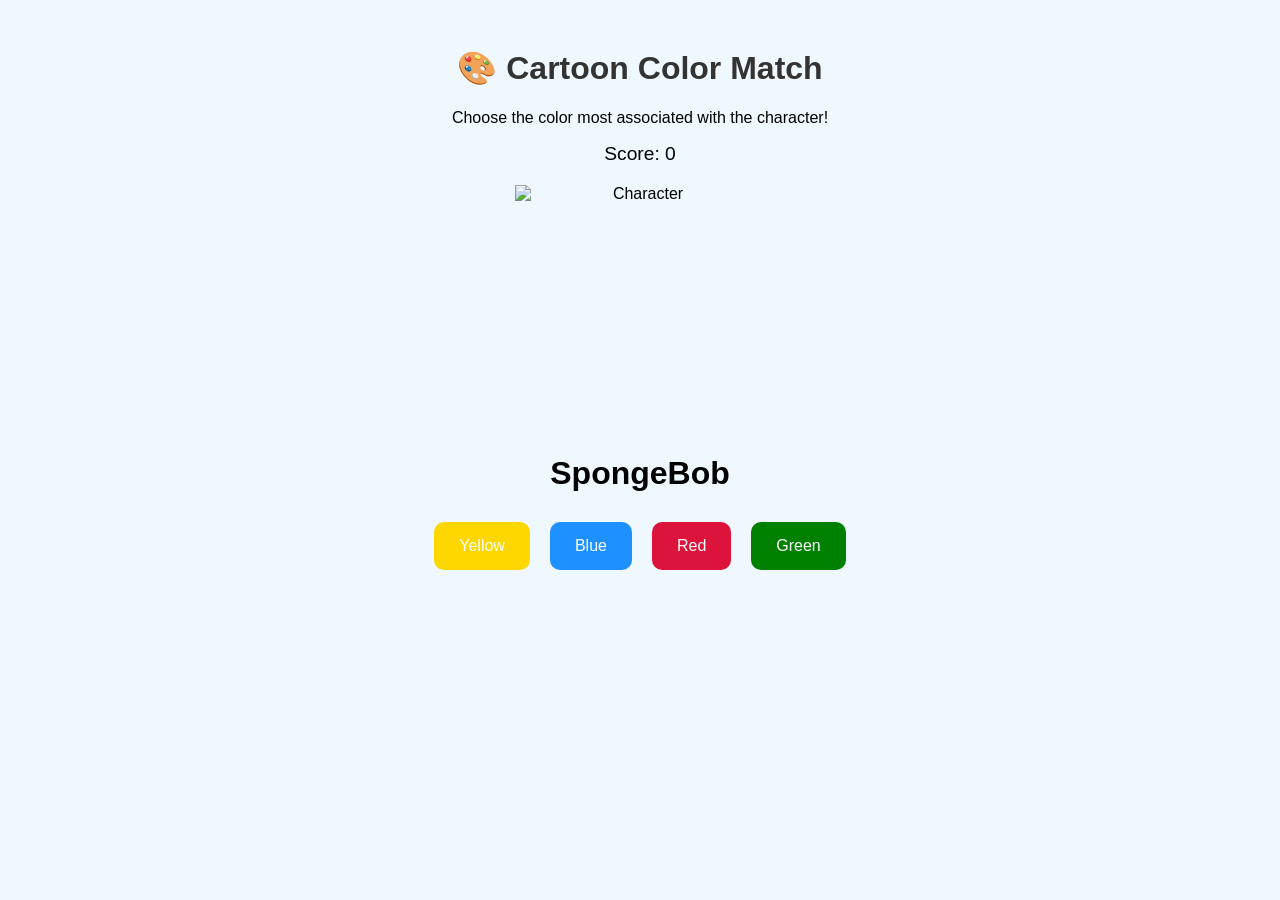
==== index.html @ 923e01b7 "1js" ====
<!DOCTYPE html>
<html lang="en">
<head>
    <meta charset="UTF-8">
    <meta name="viewport" content="width=device-width, initial-scale=1.0">
    <title>Cartoon Color Match</title>
    <link rel="stylesheet" href="css/style.css">
    <script src="js/game.js" defer></script>
</head>
<body>

    <h1>🎨 Cartoon Color Match</h1>
    <p>Choose the color most associated with the character!</p>

    <div id="score">Score: 0</div>
    <img id="character-image" src="" alt="Character">
    <div id="character"></div>

    <div id="buttons"></div>

    <div id="result"></div>
    
</body>
</html>
---- css/style.css ----
body {
    font-family: Arial, sans-serif;
    text-align: center;
    background: #f0f8ff;
    padding: 20px;
}

h1 {
    color: #333;
}

#character-image {
    width: 250px;
    height: 250px;
    object-fit: contain;
    margin: 20px auto;
    display: block;
}

.game-container {
    max-width: 600px;
    margin: auto;
}

#character {
    font-size: 2rem;
    margin: 20px;
    font-weight: bold;
}

.color-btn {
    padding: 15px 25px;
    margin: 10px;
    border: none;
    border-radius: 10px;
    font-size: 1rem;
    cursor: pointer;
    color: white;
    transition: transform 0.2s;
}

.color-btn:hover {
    transform: scale(1.05);
}

#result {
    font-size: 1.4rem;
    margin-top: 20px;
    font-weight: bold;
}

#score {
    font-size: 1.2rem;
    margin-bottom: 15px;
}
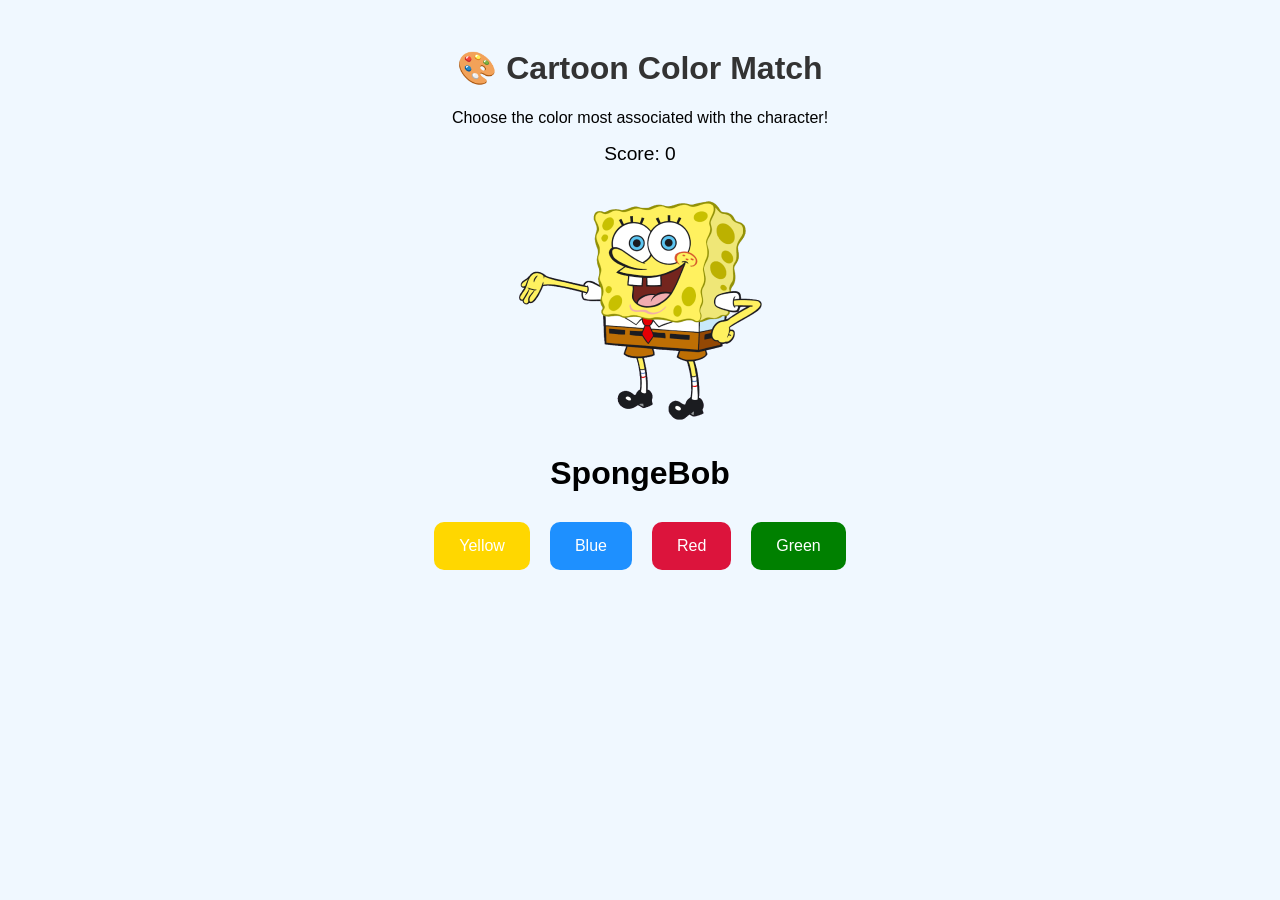
==== commit 072f0527: "jsp" ====
--- a/index.html
+++ b/index.html
@@ -4,21 +4,25 @@
     <meta charset="UTF-8">
     <meta name="viewport" content="width=device-width, initial-scale=1.0">
     <title>Cartoon Color Match</title>
+
     <link rel="stylesheet" href="css/style.css">
     <script src="js/game.js" defer></script>
 </head>
+
 <body>
 
     <h1>🎨 Cartoon Color Match</h1>
     <p>Choose the color most associated with the character!</p>
 
     <div id="score">Score: 0</div>
+
     <img id="character-image" src="" alt="Character">
+
     <div id="character"></div>
 
     <div id="buttons"></div>
 
     <div id="result"></div>
-    
+
 </body>
 </html>
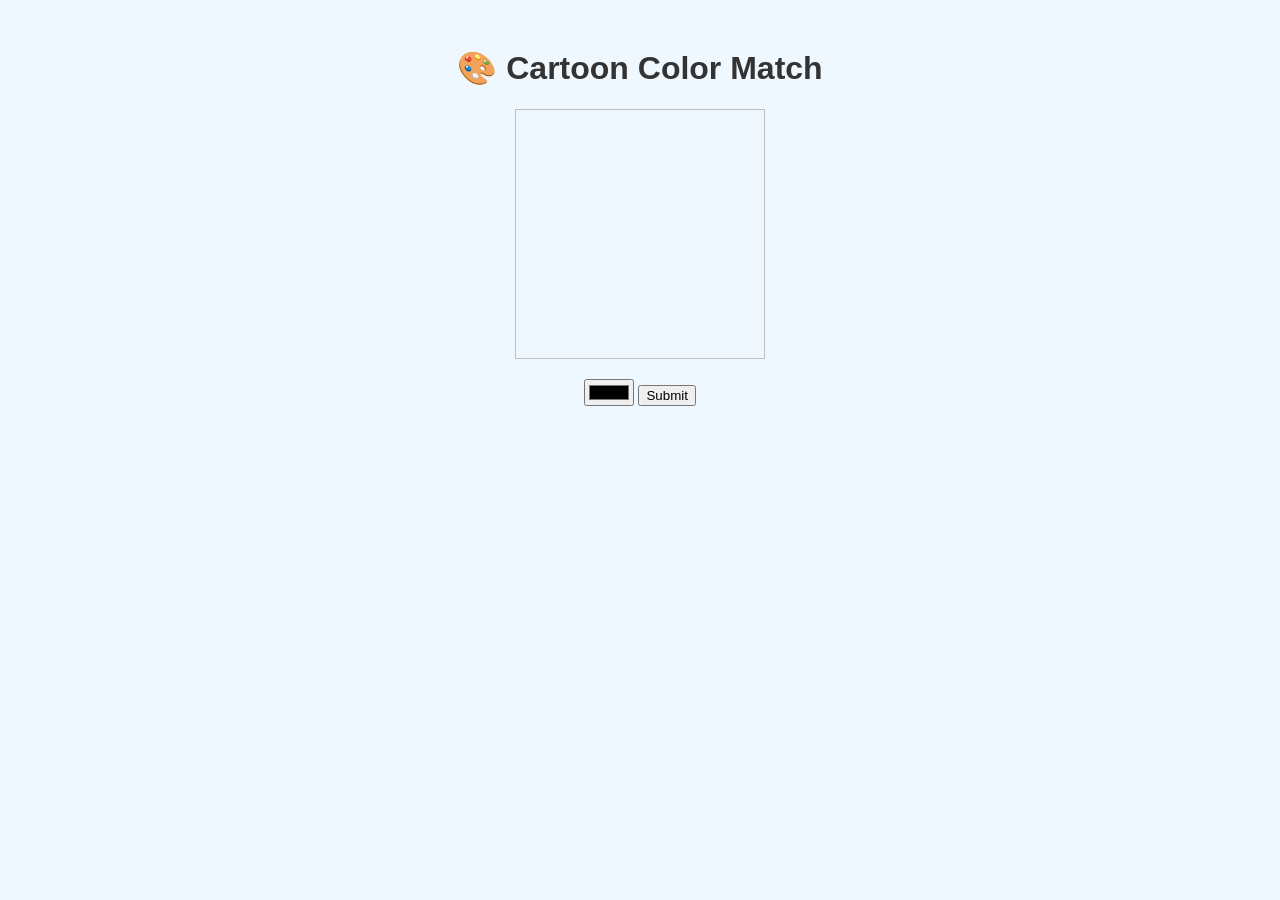
==== commit e9b44ee8: "change the game" ====
--- a/index.html
+++ b/index.html
@@ -1,5 +1,6 @@
 <!DOCTYPE html>
 <html lang="en">
+
 <head>
     <meta charset="UTF-8">
     <meta name="viewport" content="width=device-width, initial-scale=1.0">
@@ -12,17 +13,19 @@
 <body>
 
     <h1>🎨 Cartoon Color Match</h1>
-    <p>Choose the color most associated with the character!</p>
+    <h2 id="question"></h2>
 
-    <div id="score">Score: 0</div>
+    <img id="character-image">
 
-    <img id="character-image" src="" alt="Character">
+    <input type="color" id="colorPicker">
 
-    <div id="character"></div>
-
-    <div id="buttons"></div>
+    <button id="submitBtn">
+        Submit
+    </button>
 
     <div id="result"></div>
+    <div id="score"></div>
 
 </body>
+
 </html>
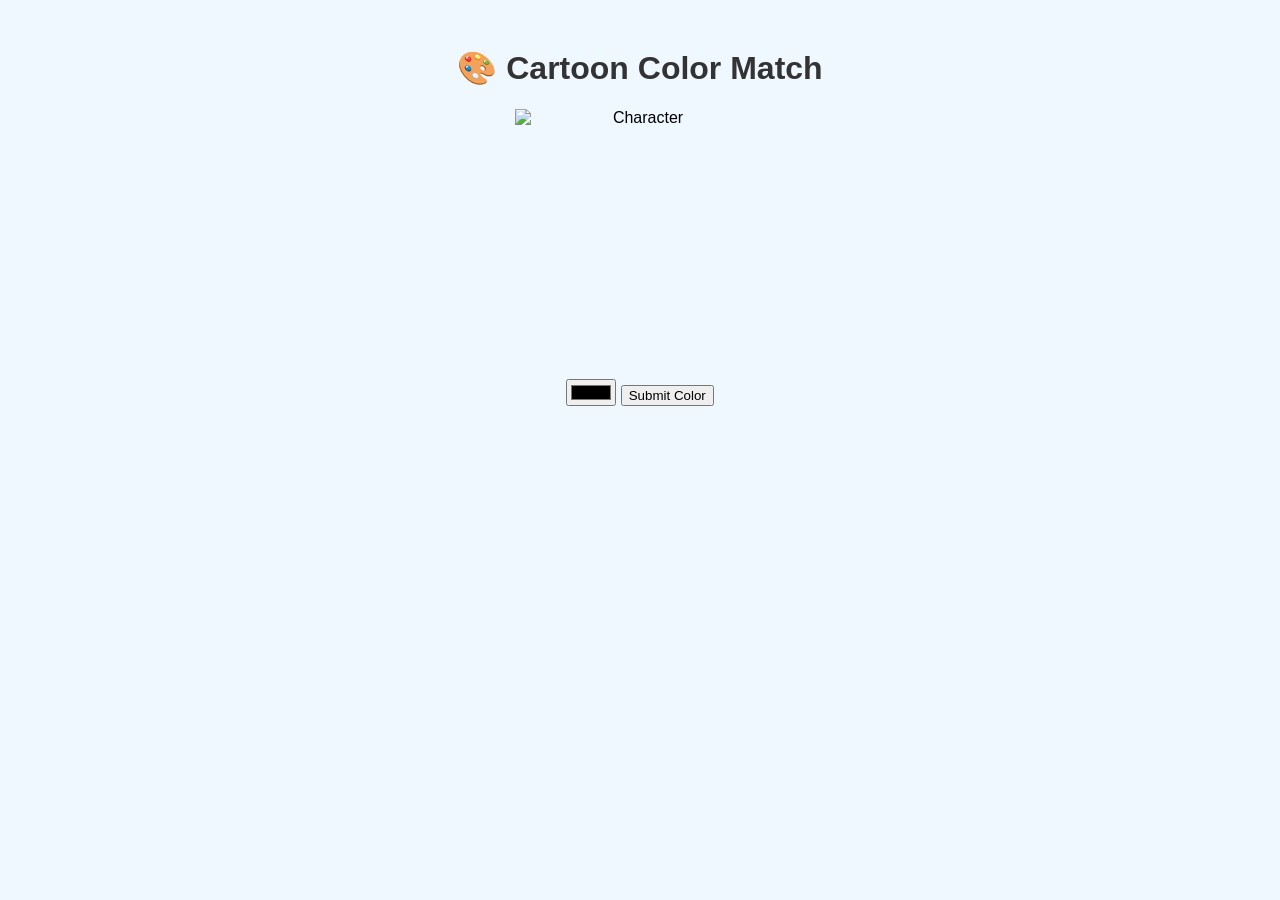
==== commit 4fa7764a: "change the color" ====
--- a/index.html
+++ b/index.html
@@ -15,12 +15,12 @@
     <h1>🎨 Cartoon Color Match</h1>
     <h2 id="question"></h2>
 
-    <img id="character-image">
+    <img id="character-image" src="" alt="Character">
 
     <input type="color" id="colorPicker">
 
-    <button id="submitBtn">
-        Submit
+    <button onclick="checkAnswer()">
+        Submit Color
     </button>
 
     <div id="result"></div>
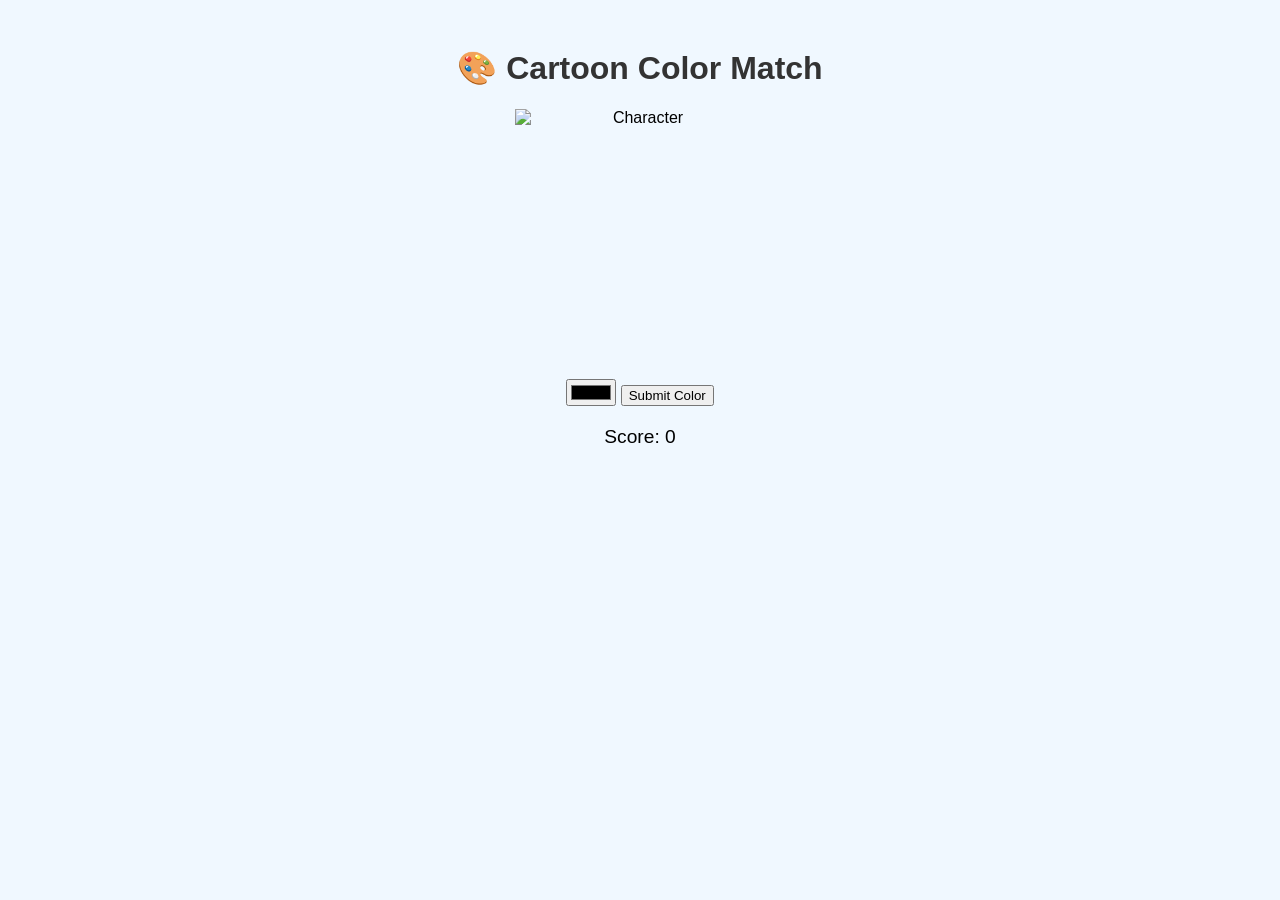
==== commit cb218b6c: "change" ====
--- a/index.html
+++ b/index.html
@@ -19,12 +19,11 @@
 
     <input type="color" id="colorPicker">
 
-    <button onclick="checkAnswer()">
-        Submit Color
-    </button>
+    <button onclick="checkAnswer()">Submit Color</button>
 
     <div id="result"></div>
-    <div id="score"></div>
+
+    <div id="score">Score: 0</div>
 
 </body>
 
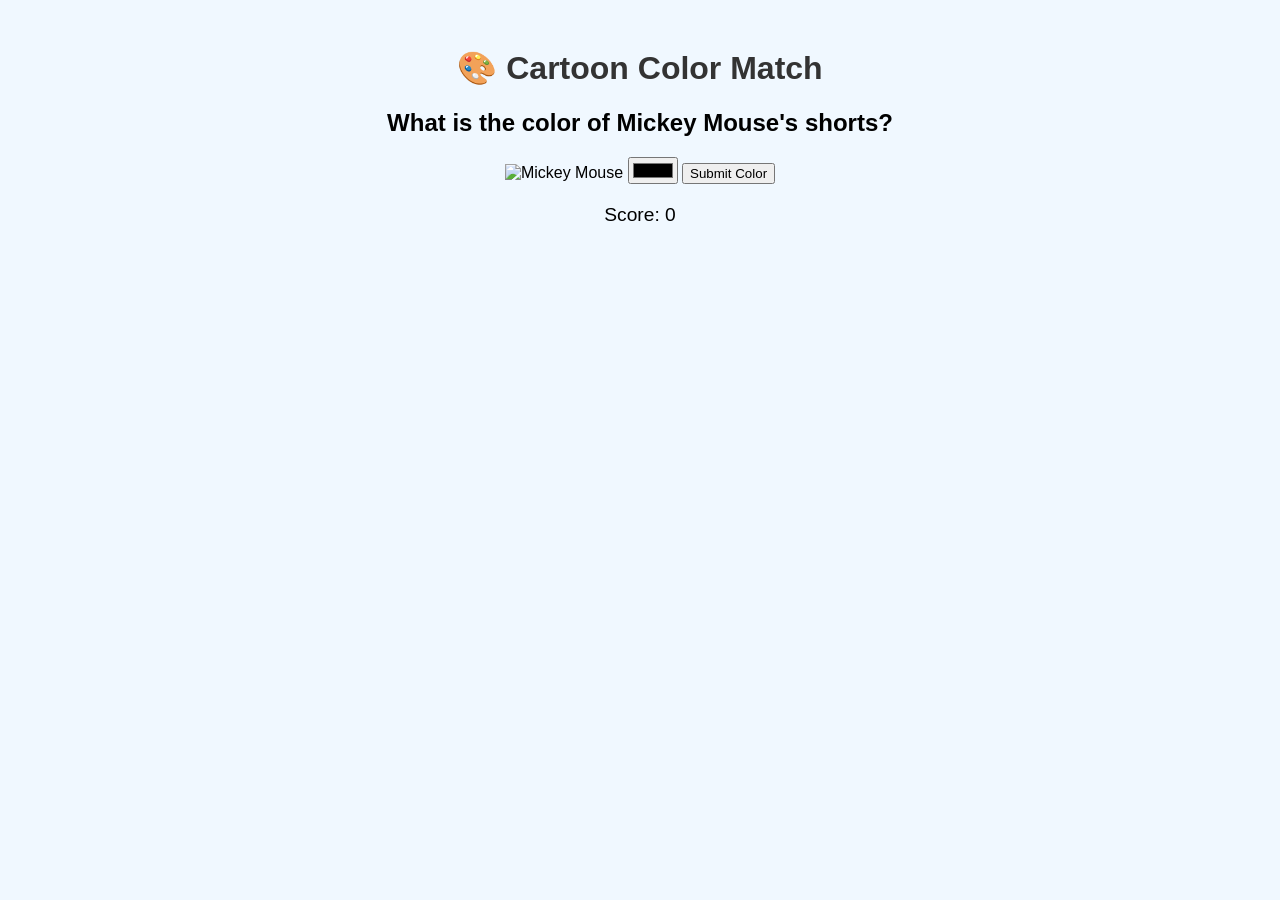
==== commit bb8b2c85: "too much to say" ====
--- a/index.html
+++ b/index.html
@@ -15,7 +15,10 @@
     <h1>🎨 Cartoon Color Match</h1>
     <h2 id="question"></h2>
 
-    <img id="character-image" src="" alt="Character">
+    <div id="image-container">
+    <img id="character-image" src="" />
+    <div id="color-overlay"></div>
+</div>
 
     <input type="color" id="colorPicker">
 
--- a/css/style.css
+++ b/css/style.css
@@ -9,12 +9,25 @@
     color: #333;
 }
 
+#image-container {
+    position: relative;
+    display: inline-block;
+}
+
 #character-image {
-    width: 250px;
-    height: 250px;
-    object-fit: contain;
-    margin: 20px auto;
     display: block;
+}
+
+#color-overlay {
+    position: absolute;
+    top: 0;
+    left: 0;
+    width: 100%;
+    height: 100%;
+
+    pointer-events: none;
+    mix-blend-mode: multiply;
+    opacity: 0.6; /* adjust strength */
 }
 
 .game-container {
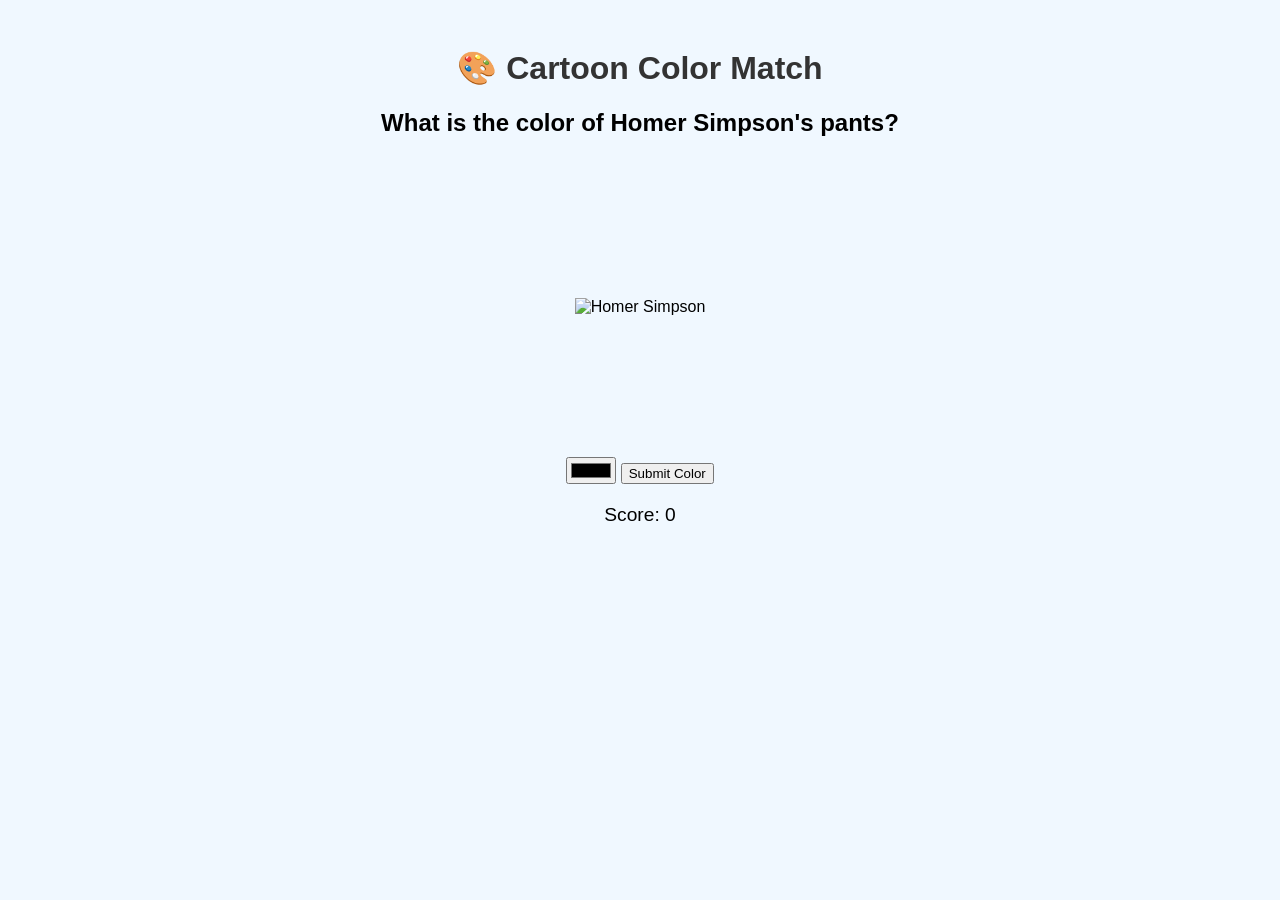
==== commit 49c4837c: "changes" ====
--- a/index.html
+++ b/index.html
@@ -16,9 +16,9 @@
     <h2 id="question"></h2>
 
     <div id="image-container">
-    <img id="character-image" src="" />
-    <div id="color-overlay"></div>
-</div>
+        <img id="character-image" />
+        <div class="color-layer" id="color-layer"></div>
+    </div>
 
     <input type="color" id="colorPicker">
 
--- a/css/style.css
+++ b/css/style.css
@@ -11,23 +11,32 @@
 
 #image-container {
     position: relative;
-    display: inline-block;
+    width: 300px;      /* fixed game area */
+    height: 300px;     /* fixed game area */
+    margin: 0 auto;    /* center on screen */
+    display: flex;
+    align-items: center;
+    justify-content: center;
+    overflow: hidden;  /* prevents overflow */
+    background: transparent;
 }
 
-#character-image {
-    display: block;
+#image-container {
+    position: relative;
+    width: 300px;
+    height: 300px;
 }
 
-#color-overlay {
+.color-layer {
     position: absolute;
+    width: 100%;
+    height: 100%;
     top: 0;
     left: 0;
-    width: 100%;
-    height: 100%;
 
     pointer-events: none;
     mix-blend-mode: multiply;
-    opacity: 0.6; /* adjust strength */
+    opacity: 0.6;
 }
 
 .game-container {
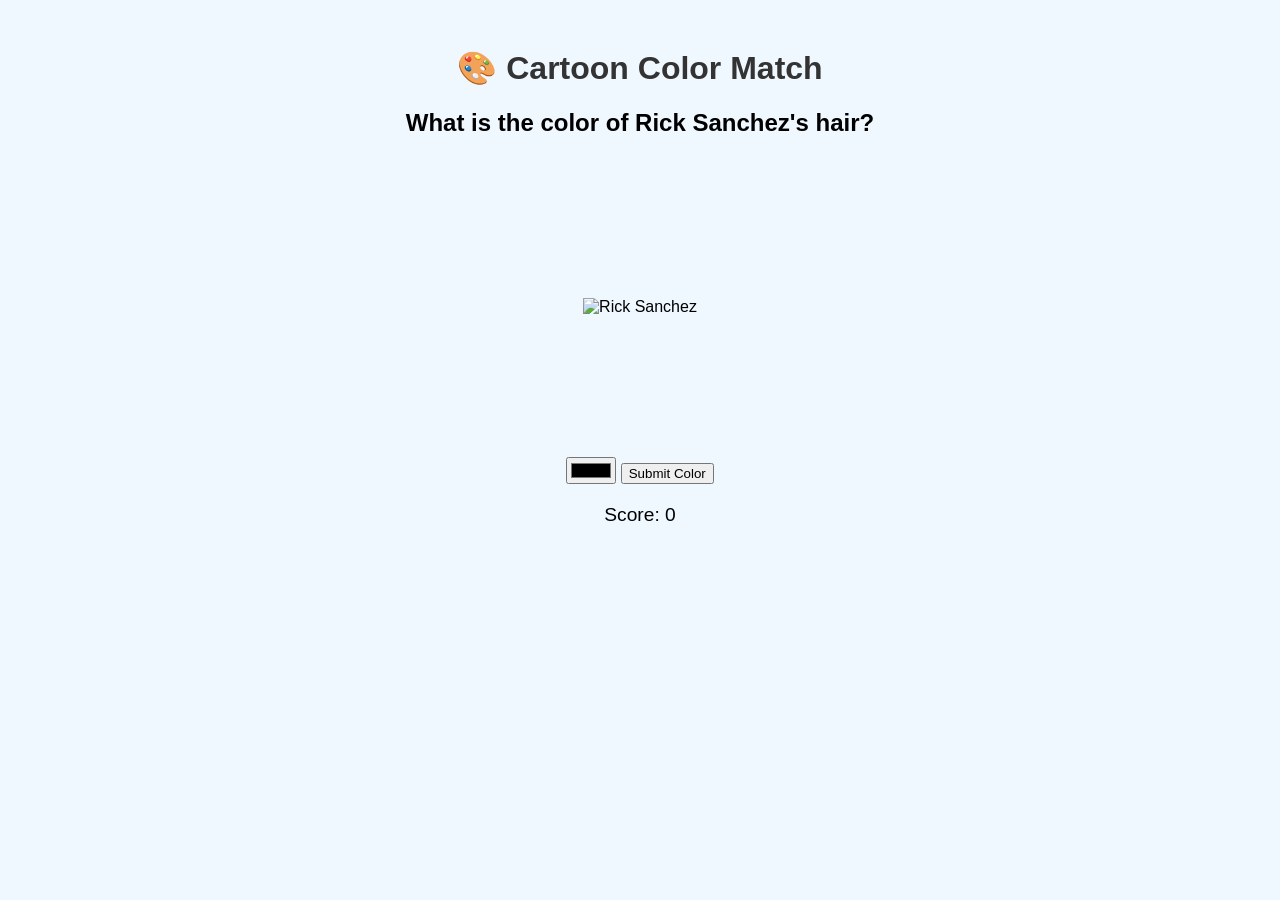
==== commit ae1a0863: "color layer" ====
--- a/index.html
+++ b/index.html
@@ -7,7 +7,7 @@
     <title>Cartoon Color Match</title>
 
     <link rel="stylesheet" href="css/style.css">
-    <script src="js/game.js" defer></script>
+    
 </head>
 
 <body>
@@ -17,7 +17,7 @@
 
     <div id="image-container">
         <img id="character-image" />
-        <div class="color-layer" id="color-layer"></div>
+        <div id="color-layer"></div>
     </div>
 
     <input type="color" id="colorPicker">
@@ -28,6 +28,7 @@
 
     <div id="score">Score: 0</div>
 
+    <script src="js/game.js" defer></script>
 </body>
 
 </html>
